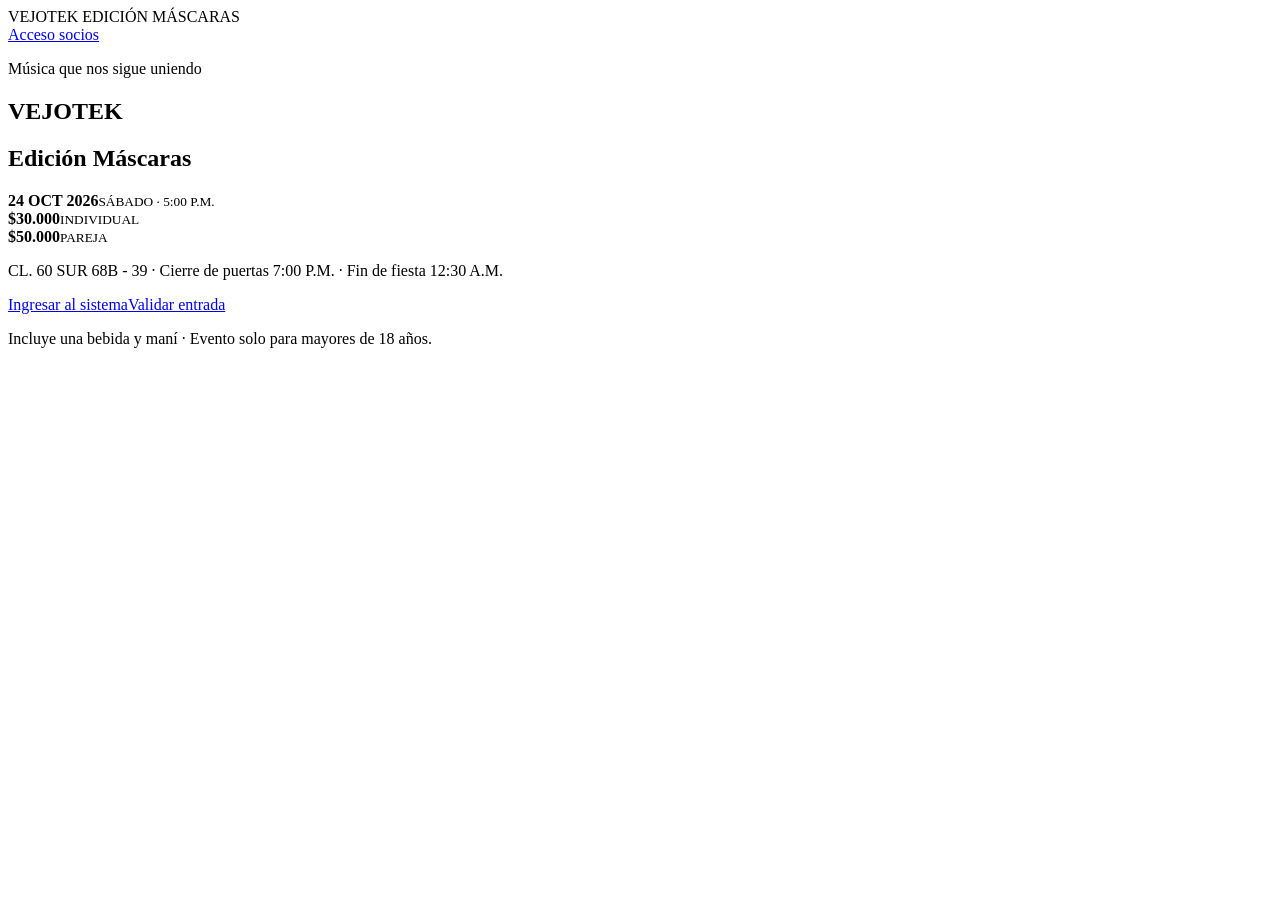
==== index.html @ fd9a4937 "Agregar interfaz inicial Viejotek" ====
<!doctype html>
<html lang="es">
<head>
<meta charset="utf-8">
<meta name="viewport" content="width=device-width,initial-scale=1">
<title>VEJOTEK · Entradas</title>
<link rel="stylesheet" href="css/styles.css">
</head>
<body>
<header class="topbar"><div class="brand">VEJOTEK <span>EDICIÓN MÁSCARAS</span></div><a href="login.html" class="btn ghost">Acceso socios</a></header>
<main class="hero">
<section class="hero-card">
<p class="eyebrow">Música que nos sigue uniendo</p>
<h1>VEJOTEK</h1>
<h2>Edición Máscaras</h2>
<div class="event-grid">
<div><strong>24 OCT 2026</strong><small>SÁBADO · 5:00 P.M.</small></div>
<div><strong>$30.000</strong><small>INDIVIDUAL</small></div>
<div><strong>$50.000</strong><small>PAREJA</small></div>
</div>
<p>CL. 60 SUR 68B - 39 · Cierre de puertas 7:00 P.M. · Fin de fiesta 12:30 A.M.</p>
<div class="actions"><a class="btn primary" href="login.html">Ingresar al sistema</a><a class="btn" href="ingreso.html">Validar entrada</a></div>
<p class="notice">Incluye una bebida y maní · Evento solo para mayores de 18 años.</p>
</section>
</main>
</body>
</html>
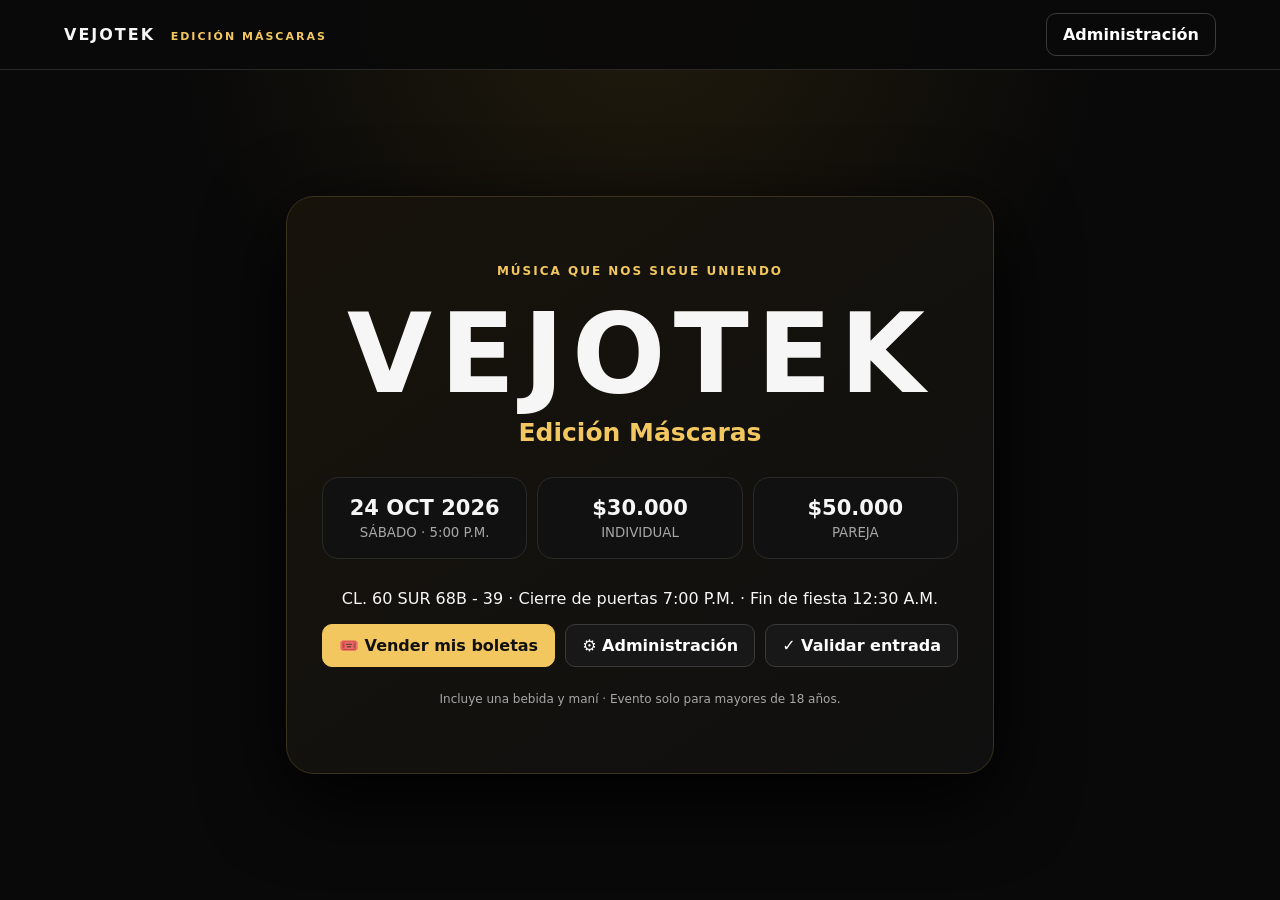
==== commit c19a0b1f: "Actualizar accesos principales de VEJOTEK" ====
--- a/index.html
+++ b/index.html
@@ -7,7 +7,7 @@
 <link rel="stylesheet" href="css/styles.css">
 </head>
 <body>
-<header class="topbar"><div class="brand">VEJOTEK <span>EDICIÓN MÁSCARAS</span></div><a href="login.html" class="btn ghost">Acceso socios</a></header>
+<header class="topbar"><div class="brand">VEJOTEK <span>EDICIÓN MÁSCARAS</span></div><a href="login.html" class="btn ghost">Administración</a></header>
 <main class="hero">
 <section class="hero-card">
 <p class="eyebrow">Música que nos sigue uniendo</p>
@@ -19,7 +19,7 @@
 <div><strong>$50.000</strong><small>PAREJA</small></div>
 </div>
 <p>CL. 60 SUR 68B - 39 · Cierre de puertas 7:00 P.M. · Fin de fiesta 12:30 A.M.</p>
-<div class="actions"><a class="btn primary" href="login.html">Ingresar al sistema</a><a class="btn" href="ingreso.html">Validar entrada</a></div>
+<div class="actions"><a class="btn primary" href="vendedor.html">🎟️ Vender mis boletas</a><a class="btn" href="login.html">⚙️ Administración</a><a class="btn" href="ingreso.html">✓ Validar entrada</a></div>
 <p class="notice">Incluye una bebida y maní · Evento solo para mayores de 18 años.</p>
 </section>
 </main>
--- a/css/styles.css
+++ b/css/styles.css
@@ -0,0 +1 @@
+:root{font-family:Inter,system-ui,-apple-system,Segoe UI,sans-serif;color:#f6f6f6;background:#090909;--gold:#f3c75f;--muted:#a7a7a7;--line:#292929;--panel:#141414}*{box-sizing:border-box}body{margin:0;min-height:100vh;background:radial-gradient(circle at top,#211b0d 0,#090909 42%)}a{text-decoration:none;color:inherit}.topbar{height:70px;padding:0 5%;display:flex;align-items:center;justify-content:space-between;border-bottom:1px solid var(--line);background:#090909e8;position:sticky;top:0;z-index:5}.brand{font-weight:900;letter-spacing:2px}.brand span{font-size:11px;color:var(--gold);margin-left:8px}.hero{min-height:calc(100vh - 70px);display:grid;place-items:center;padding:30px}.hero-card{max-width:850px;text-align:center;border:1px solid #3b321b;border-radius:28px;padding:55px 35px;background:linear-gradient(145deg,#17130b,#101010);box-shadow:0 25px 80px #000}.hero-card h1{font-size:clamp(54px,10vw,110px);margin:0;letter-spacing:8px}.hero-card h2{color:var(--gold);font-size:25px;margin:0 0 25px}.eyebrow{color:var(--gold);text-transform:uppercase;letter-spacing:2px;font-size:12px;font-weight:800}.event-grid{display:grid;grid-template-columns:repeat(3,1fr);gap:10px;margin:30px 0}.event-grid div,.stat{border:1px solid var(--line);background:#111;border-radius:16px;padding:18px}.event-grid strong,.event-grid small{display:block}.event-grid strong{font-size:21px}.event-grid small{color:var(--muted);margin-top:5px}.actions{display:flex;gap:10px;flex-wrap:wrap}.hero-card .actions{justify-content:center}.btn{border:1px solid #3a3a3a;background:#181818;color:#fff;padding:11px 16px;border-radius:10px;cursor:pointer;font-weight:700}.btn:hover{border-color:var(--gold)}.btn.primary{background:var(--gold);color:#111;border-color:var(--gold)}.btn.ghost{background:transparent}.full{width:100%;margin-top:10px}.container{max-width:1250px;margin:0 auto;padding:35px 20px}.center{display:grid;place-items:center;padding:20px}.panel{background:var(--panel);border:1px solid var(--line);border-radius:18px;padding:25px}.auth,.scanner{width:min(520px,100%)}h1,h2,h3{margin-top:0}.muted,.small{color:var(--muted)}.small{font-size:12px}.back{display:inline-block;margin-bottom:25px;color:var(--gold)}label{display:block;margin:15px 0;font-weight:700}input,select{width:100%;background:#0b0b0b;color:#fff;border:1px solid #363636;border-radius:10px;padding:12px;margin-top:7px;outline:none}input:focus,select:focus{border-color:var(--gold)}hr{border:0;border-top:1px solid var(--line);margin:25px 0}.page-head,.section-head{display:flex;align-items:center;justify-content:space-between;gap:20px;margin-bottom:20px}.stats{display:grid;grid-template-columns:repeat(5,1fr);gap:12px;margin-bottom:20px}.stat b{font-size:28px;display:block}.stat span{color:var(--muted);font-size:13px}.filters{display:grid;grid-template-columns:2fr 1fr;gap:10px;margin-bottom:15px}.table-wrap{overflow:auto}table{width:100%;border-collapse:collapse;min-width:850px}th,td{text-align:left;padding:12px;border-bottom:1px solid var(--line);font-size:13px}th{color:var(--muted)}.cards{display:grid;grid-template-columns:repeat(auto-fit,minmax(240px,1fr));gap:12px}.card{border:1px solid var(--line);border-radius:14px;padding:15px;background:#0e0e0e}.ticket-grid{display:grid;grid-template-columns:repeat(auto-fit,minmax(270px,1fr));gap:15px}.ticket{border:1px solid #3a321e;border-radius:18px;padding:18px;background:linear-gradient(145deg,#18140c,#0f0f0f)}.ticket-number{font-size:25px;font-weight:900;color:var(--gold)}.badge{display:inline-block;padding:5px 8px;border-radius:999px;background:#252525;font-size:11px;margin-top:8px}.ticket img{width:150px;height:150px;background:white;padding:8px;border-radius:12px;margin:12px auto;display:block}.msg{margin-top:15px;padding:12px;border-radius:10px}.scan-result{margin-top:20px;min-height:70px;border-radius:14px;padding:18px;text-align:center;background:#0b0b0b;border:1px solid var(--line)}.scan-result.ok{border-color:#4d8d5b}.scan-result.bad{border-color:#a34d4d}.winner{margin-top:20px;text-align:center;font-size:28px;color:var(--gold);font-weight:900;min-height:40px}.notice{color:var(--muted);font-size:12px;margin-top:25px}@media(max-width:800px){.stats{grid-template-columns:repeat(2,1fr)}.event-grid{grid-template-columns:1fr}.page-head,.section-head{align-items:flex-start;flex-direction:column}.filters{grid-template-columns:1fr}}
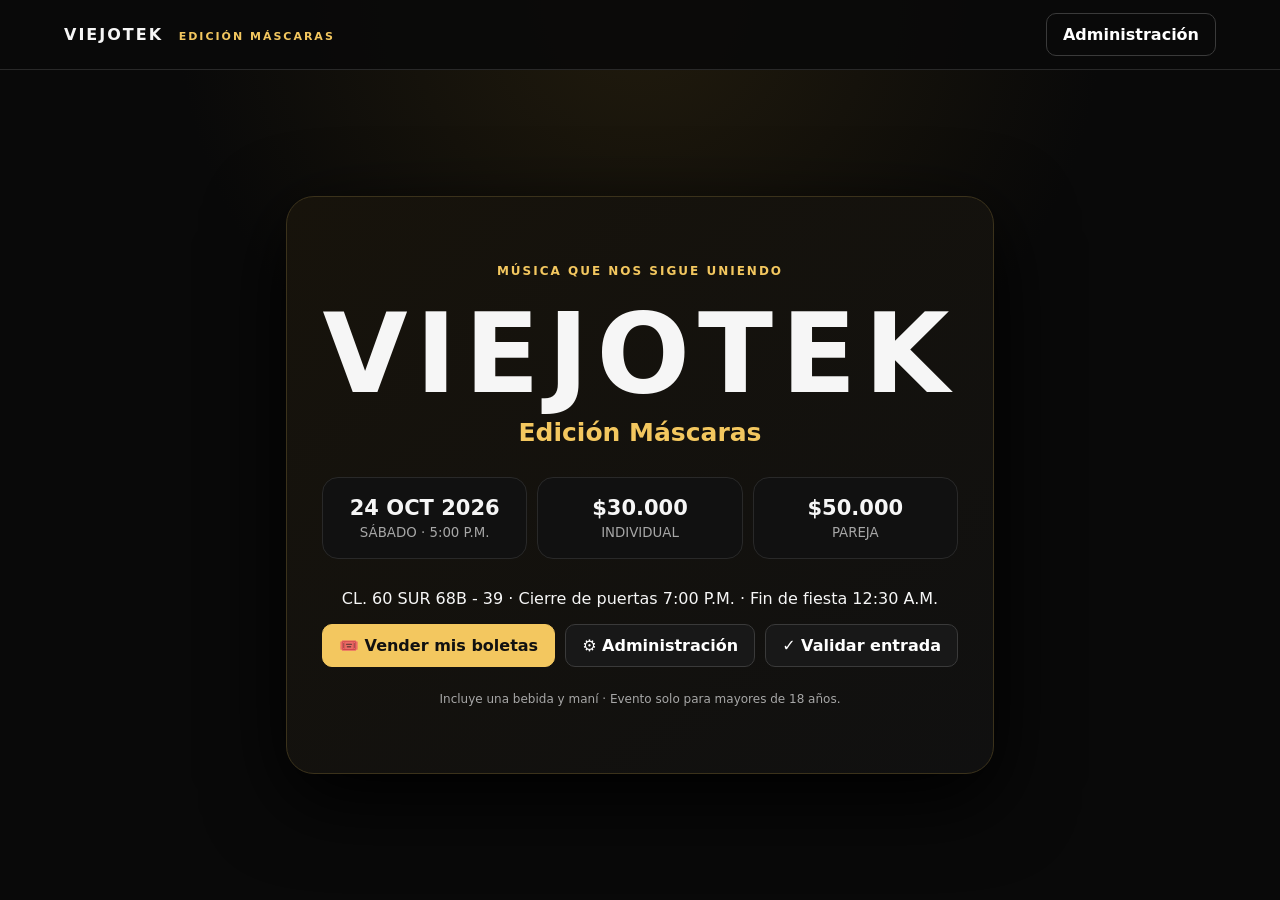
==== commit fb002ff7: "Corregir nombre del evento a VIEJOTEK" ====
--- a/index.html
+++ b/index.html
@@ -3,15 +3,15 @@
 <head>
 <meta charset="utf-8">
 <meta name="viewport" content="width=device-width,initial-scale=1">
-<title>VEJOTEK · Entradas</title>
+<title>VIEJOTEK · Entradas</title>
 <link rel="stylesheet" href="css/styles.css">
 </head>
 <body>
-<header class="topbar"><div class="brand">VEJOTEK <span>EDICIÓN MÁSCARAS</span></div><a href="login.html" class="btn ghost">Administración</a></header>
+<header class="topbar"><div class="brand">VIEJOTEK <span>EDICIÓN MÁSCARAS</span></div><a href="login.html" class="btn ghost">Administración</a></header>
 <main class="hero">
 <section class="hero-card">
 <p class="eyebrow">Música que nos sigue uniendo</p>
-<h1>VEJOTEK</h1>
+<h1>VIEJOTEK</h1>
 <h2>Edición Máscaras</h2>
 <div class="event-grid">
 <div><strong>24 OCT 2026</strong><small>SÁBADO · 5:00 P.M.</small></div>
--- a/css/styles.css
+++ b/css/styles.css
@@ -1 +1,26 @@
-:root{font-family:Inter,system-ui,-apple-system,Segoe UI,sans-serif;color:#f6f6f6;background:#090909;--gold:#f3c75f;--muted:#a7a7a7;--line:#292929;--panel:#141414}*{box-sizing:border-box}body{margin:0;min-height:100vh;background:radial-gradient(circle at top,#211b0d 0,#090909 42%)}a{text-decoration:none;color:inherit}.topbar{height:70px;padding:0 5%;display:flex;align-items:center;justify-content:space-between;border-bottom:1px solid var(--line);background:#090909e8;position:sticky;top:0;z-index:5}.brand{font-weight:900;letter-spacing:2px}.brand span{font-size:11px;color:var(--gold);margin-left:8px}.hero{min-height:calc(100vh - 70px);display:grid;place-items:center;padding:30px}.hero-card{max-width:850px;text-align:center;border:1px solid #3b321b;border-radius:28px;padding:55px 35px;background:linear-gradient(145deg,#17130b,#101010);box-shadow:0 25px 80px #000}.hero-card h1{font-size:clamp(54px,10vw,110px);margin:0;letter-spacing:8px}.hero-card h2{color:var(--gold);font-size:25px;margin:0 0 25px}.eyebrow{color:var(--gold);text-transform:uppercase;letter-spacing:2px;font-size:12px;font-weight:800}.event-grid{display:grid;grid-template-columns:repeat(3,1fr);gap:10px;margin:30px 0}.event-grid div,.stat{border:1px solid var(--line);background:#111;border-radius:16px;padding:18px}.event-grid strong,.event-grid small{display:block}.event-grid strong{font-size:21px}.event-grid small{color:var(--muted);margin-top:5px}.actions{display:flex;gap:10px;flex-wrap:wrap}.hero-card .actions{justify-content:center}.btn{border:1px solid #3a3a3a;background:#181818;color:#fff;padding:11px 16px;border-radius:10px;cursor:pointer;font-weight:700}.btn:hover{border-color:var(--gold)}.btn.primary{background:var(--gold);color:#111;border-color:var(--gold)}.btn.ghost{background:transparent}.full{width:100%;margin-top:10px}.container{max-width:1250px;margin:0 auto;padding:35px 20px}.center{display:grid;place-items:center;padding:20px}.panel{background:var(--panel);border:1px solid var(--line);border-radius:18px;padding:25px}.auth,.scanner{width:min(520px,100%)}h1,h2,h3{margin-top:0}.muted,.small{color:var(--muted)}.small{font-size:12px}.back{display:inline-block;margin-bottom:25px;color:var(--gold)}label{display:block;margin:15px 0;font-weight:700}input,select{width:100%;background:#0b0b0b;color:#fff;border:1px solid #363636;border-radius:10px;padding:12px;margin-top:7px;outline:none}input:focus,select:focus{border-color:var(--gold)}hr{border:0;border-top:1px solid var(--line);margin:25px 0}.page-head,.section-head{display:flex;align-items:center;justify-content:space-between;gap:20px;margin-bottom:20px}.stats{display:grid;grid-template-columns:repeat(5,1fr);gap:12px;margin-bottom:20px}.stat b{font-size:28px;display:block}.stat span{color:var(--muted);font-size:13px}.filters{display:grid;grid-template-columns:2fr 1fr;gap:10px;margin-bottom:15px}.table-wrap{overflow:auto}table{width:100%;border-collapse:collapse;min-width:850px}th,td{text-align:left;padding:12px;border-bottom:1px solid var(--line);font-size:13px}th{color:var(--muted)}.cards{display:grid;grid-template-columns:repeat(auto-fit,minmax(240px,1fr));gap:12px}.card{border:1px solid var(--line);border-radius:14px;padding:15px;background:#0e0e0e}.ticket-grid{display:grid;grid-template-columns:repeat(auto-fit,minmax(270px,1fr));gap:15px}.ticket{border:1px solid #3a321e;border-radius:18px;padding:18px;background:linear-gradient(145deg,#18140c,#0f0f0f)}.ticket-number{font-size:25px;font-weight:900;color:var(--gold)}.badge{display:inline-block;padding:5px 8px;border-radius:999px;background:#252525;font-size:11px;margin-top:8px}.ticket img{width:150px;height:150px;background:white;padding:8px;border-radius:12px;margin:12px auto;display:block}.msg{margin-top:15px;padding:12px;border-radius:10px}.scan-result{margin-top:20px;min-height:70px;border-radius:14px;padding:18px;text-align:center;background:#0b0b0b;border:1px solid var(--line)}.scan-result.ok{border-color:#4d8d5b}.scan-result.bad{border-color:#a34d4d}.winner{margin-top:20px;text-align:center;font-size:28px;color:var(--gold);font-weight:900;min-height:40px}.notice{color:var(--muted);font-size:12px;margin-top:25px}@media(max-width:800px){.stats{grid-template-columns:repeat(2,1fr)}.event-grid{grid-template-columns:1fr}.page-head,.section-head{align-items:flex-start;flex-direction:column}.filters{grid-template-columns:1fr}}+:root{font-family:Inter,system-ui,-apple-system,Segoe UI,sans-serif;color:#f6f6f6;background:#090909;--gold:#f3c75f;--muted:#a7a7a7;--line:#292929;--panel:#141414}*{box-sizing:border-box}body{margin:0;min-height:100vh;background:radial-gradient(circle at top,#211b0d 0,#090909 42%)}a{text-decoration:none;color:inherit}.topbar{height:70px;padding:0 5%;display:flex;align-items:center;justify-content:space-between;border-bottom:1px solid var(--line);background:#090909e8;position:sticky;top:0;z-index:5}.brand{font-weight:900;letter-spacing:2px}.brand span{font-size:11px;color:var(--gold);margin-left:8px}.hero{min-height:calc(100vh - 70px);display:grid;place-items:center;padding:30px}.hero-card{max-width:850px;text-align:center;border:1px solid #3b321b;border-radius:28px;padding:55px 35px;background:linear-gradient(145deg,#17130b,#101010);box-shadow:0 25px 80px #000}.hero-card h1{font-size:clamp(54px,10vw,110px);margin:0;letter-spacing:8px}.hero-card h2{color:var(--gold);font-size:25px;margin:0 0 25px}.eyebrow{color:var(--gold);text-transform:uppercase;letter-spacing:2px;font-size:12px;font-weight:800}.event-grid{display:grid;grid-template-columns:repeat(3,1fr);gap:10px;margin:30px 0}.event-grid div,.stat{border:1px solid var(--line);background:#111;border-radius:16px;padding:18px}.event-grid strong,.event-grid small{display:block}.event-grid strong{font-size:21px}.event-grid small{color:var(--muted);margin-top:5px}.actions{display:flex;gap:10px;flex-wrap:wrap}.hero-card .actions{justify-content:center}.btn{border:1px solid #3a3a3a;background:#181818;color:#fff;padding:11px 16px;border-radius:10px;cursor:pointer;font-weight:700}.btn:hover{border-color:var(--gold)}.btn.primary{background:var(--gold);color:#111;border-color:var(--gold)}.btn.ghost{background:transparent}.full{width:100%;margin-top:10px}.container{max-width:1250px;margin:0 auto;padding:35px 20px}.center{display:grid;place-items:center;padding:20px}.panel{background:var(--panel);border:1px solid var(--line);border-radius:18px;padding:25px}.auth,.scanner{width:min(520px,100%)}h1,h2,h3{margin-top:0}.muted,.small{color:var(--muted)}.small{font-size:12px}.back{display:inline-block;margin-bottom:25px;color:var(--gold)}label{display:block;margin:15px 0;font-weight:700}input,select{width:100%;background:#0b0b0b;color:#fff;border:1px solid #363636;border-radius:10px;padding:12px;margin-top:7px;outline:none}input:focus,select:focus{border-color:var(--gold)}hr{border:0;border-top:1px solid var(--line);margin:25px 0}.page-head,.section-head{display:flex;align-items:center;justify-content:space-between;gap:20px;margin-bottom:20px}.stats{display:grid;grid-template-columns:repeat(5,1fr);gap:12px;margin-bottom:20px}.stat b{font-size:28px;display:block}.stat span{color:var(--muted);font-size:13px}.filters{display:grid;grid-template-columns:2fr 1fr;gap:10px;margin-bottom:15px}.table-wrap{overflow:auto}table{width:100%;border-collapse:collapse;min-width:850px}th,td{text-align:left;padding:12px;border-bottom:1px solid var(--line);font-size:13px}th{color:var(--muted)}.cards{display:grid;grid-template-columns:repeat(auto-fit,minmax(240px,1fr));gap:12px}.card{border:1px solid var(--line);border-radius:14px;padding:15px;background:#0e0e0e}.ticket-grid{display:grid;grid-template-columns:repeat(auto-fit,minmax(270px,1fr));gap:15px}.ticket{border:1px solid #3a321e;border-radius:18px;padding:18px;background:linear-gradient(145deg,#18140c,#0f0f0f)}.ticket-number{font-size:25px;font-weight:900;color:var(--gold)}.badge{display:inline-block;padding:5px 8px;border-radius:999px;background:#252525;font-size:11px;margin-top:8px}.ticket img{width:150px;height:150px;background:white;padding:8px;border-radius:12px;margin:12px auto;display:block}.msg{margin-top:15px;padding:12px;border-radius:10px}.scan-result{margin-top:20px;min-height:70px;border-radius:14px;padding:18px;text-align:center;background:#0b0b0b;border:1px solid var(--line)}.scan-result.ok{border-color:#4d8d5b}.scan-result.bad{border-color:#a34d4d}.winner{margin-top:20px;text-align:center;font-size:28px;color:var(--gold);font-weight:900;min-height:40px}.notice{color:var(--muted);font-size:12px;margin-top:25px}@media(max-width:800px){.stats{grid-template-columns:repeat(2,1fr)}.event-grid{grid-template-columns:1fr}.page-head,.section-head{align-items:flex-start;flex-direction:column}.filters{grid-template-columns:1fr}}
+/* Ajustes móviles · tarjetas de vendedor */
+.ticket{min-width:0;overflow:hidden}
+.ticket .btn{display:block;min-height:48px;white-space:normal;overflow-wrap:anywhere;text-align:center;line-height:1.2}
+.ticket img{max-width:100%;height:auto;aspect-ratio:1/1}
+.sale-form{width:100%;overflow:hidden}
+@media(max-width:600px){
+  .container{padding:18px 10px}
+  .topbar{height:60px;padding:0 14px}
+  .brand{font-size:14px}
+  .brand span{font-size:9px;margin-left:4px}
+  .page-head{margin-bottom:12px}
+  .page-head h1{font-size:28px;margin-bottom:5px}
+  .stats{grid-template-columns:repeat(3,1fr);gap:7px}
+  .stat{padding:11px 7px;text-align:center;border-radius:12px}
+  .stat b{font-size:22px}
+  .stat span{font-size:11px}
+  .panel{padding:14px;border-radius:15px}
+  .ticket-grid{grid-template-columns:1fr;gap:12px}
+  .ticket{padding:15px;border-radius:16px}
+  .ticket-number{font-size:30px}
+  .ticket p{font-size:18px;margin:12px 0}
+  .ticket img{width:min(180px,70vw);height:auto;margin:14px auto}
+  .ticket .full{width:100%;margin-top:9px}
+  .ticket .btn{font-size:15px;padding:13px 10px}
+}
